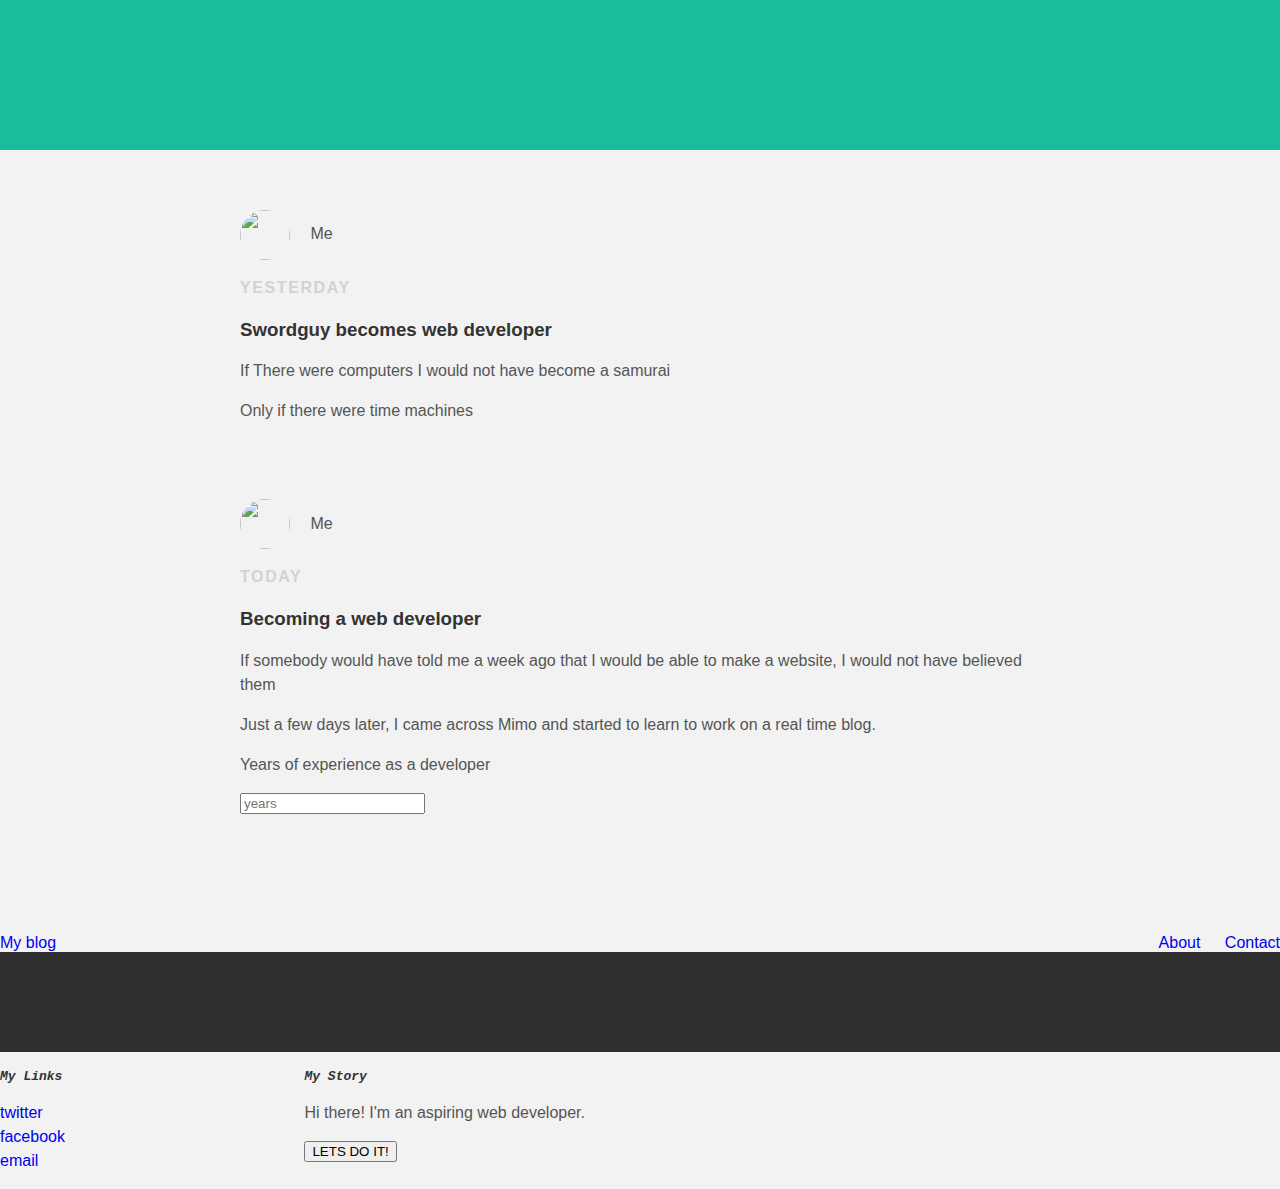
==== index.html @ ae0ec050 "Add files via upload" ====
<!DOCTYPE html>
<html>
<head>
<title>My blog </title>
<link rel="stylesheet" href="style.css">
</head>
<body>
<div id="header"></div>
<div class="post-container">
  <div class="post">
    <div class="post-author">
      <img src="C:\Users\DORA\Desktop\blog\miyamoto-musashi-the-retainer.jpg" width="500" height="350">
      <span>Me</span>
    </div>
    <p class="post-date">Yesterday</p>
    <h3> <strong>Swordguy becomes web developer</strong></h3>
    <div class="post-content">
        <p>If There were computers I would not have become a samurai</p>
        <p>Only if there were time machines</p>
<div class="post-container">
  <div class="post">
    <div class="post-author">
      <img src="C:\Users\DORA\Desktop\blog\me.png">
      <span>Me</span>
    </div>
    <p class="post-date">Today</p>
    <h3> <strong>Becoming a web developer</strong></h3>
    <div class="post-content">
      <p>If somebody would have told me a week ago that I would be able to make a website, I would not have believed them</p>
      <p>Just a few days later, I came across Mimo and started to learn to work on a real time blog.</p>
      <p> Years of experience as a developer </p>
      <input type="text" placeholder="years">

    </div> <!-- about-content -->

    </div> <!-- about- -->

  </div> <!-- container -->
</div> <!-- content -->

  </div>
<a "header-title" href="index.html">My blog </a>
<ul id="header-nav">
<li><a href="about.html">About </a> </li>
<li><a href="contact.html">Contact </a> </li>
</ul>
</div>
<div id="content"></div>
<div class="post-container">
</div>
<div id="footer"></div>
<div class="post-container">
  <div class="column">
    <h4>My Links</h4>
    <p><a href="https://twitter.com/me">twitter </a>
      <br>
      <a href="https://facebook.com/me">facebook </a>
      <br>
      <a href="mailto:immanuelomc@gmail.com">email </a>
    </p>
  </div>
  <div class="column">
    <h4>My Story</h4>
    <p>Hi there! I'm an aspiring web developer.</p>
    <button>LETS DO IT!</button>
  </div>

    </div>
</div>

<script src="script.js"> </script>

</script>
</body>
</html>
---- style.css ----
@@import "http://fonts.googleapis.com/css?family=Montserrat:400,700;";
h3 { font-family: monospace; font-style: oblique;}
h4 {font-family: monospace; font-style: oblique;}

body {color:#555
margin: 0;}
#header { background-color: #1abc9c;
height:150px;
line-height: 150px;
}
#header-title { display:block;
float: left;

font-size: 20px;
font-weight: bold;}
#header-nav {display: block;
float: right;
margin-top: 0;
}
#header-nav li {display: inline;
padding-left: 20px;
}
.container {
  max-width: 1000px;
  margin: 0 auto;
}

#header a {color: white;
text-decoration: none;

text-transform: uppercase;
letter-spacing: 0.1em;}

#header a:hover {color: #222;}

#footer {background-color: #2f2f2f;
padding: 50px 0;}

.column { min-width: 300px;
display: inline-block;
vertical-align: top;}

#footer h4 {color: white;
text-transform: uppercase;
letter-spacing: 0.1em;}

#footer p{color: white;}

a {color: 1abc9c;
text-decoration: none;}

a:hover {color: #F6A623;}

.post {max-width: 800px;
margin: 0 auto;
padding: 60px 0;}

.post-author img, .about-author img {
  width: 50px;
  height: 50px;
  vertical-align: middle;
  border-radius:50%;
}
.post-author span {
  margin-left: 16px;
}

.post-date { color: #D2D2D2;\

font-size: 14px;
font-weight: bold;

text-transform: uppercase;
letter-spacing: 0.1em;}


h1, h2, h3, h4 {color: #333;}

p {
  line-height: 1.5;
}

body {
  margin: 0;
  color: #555;

  font-family: 'Montserrat', sans-serif;
}

.post, .about {
  max-width: 800px;
  margin: 0 auto;
  padding: 60px 0;
}

.about { text-align: center;}

.post-container:nth-child(even) {
  background-color: #f2f2f2;
}
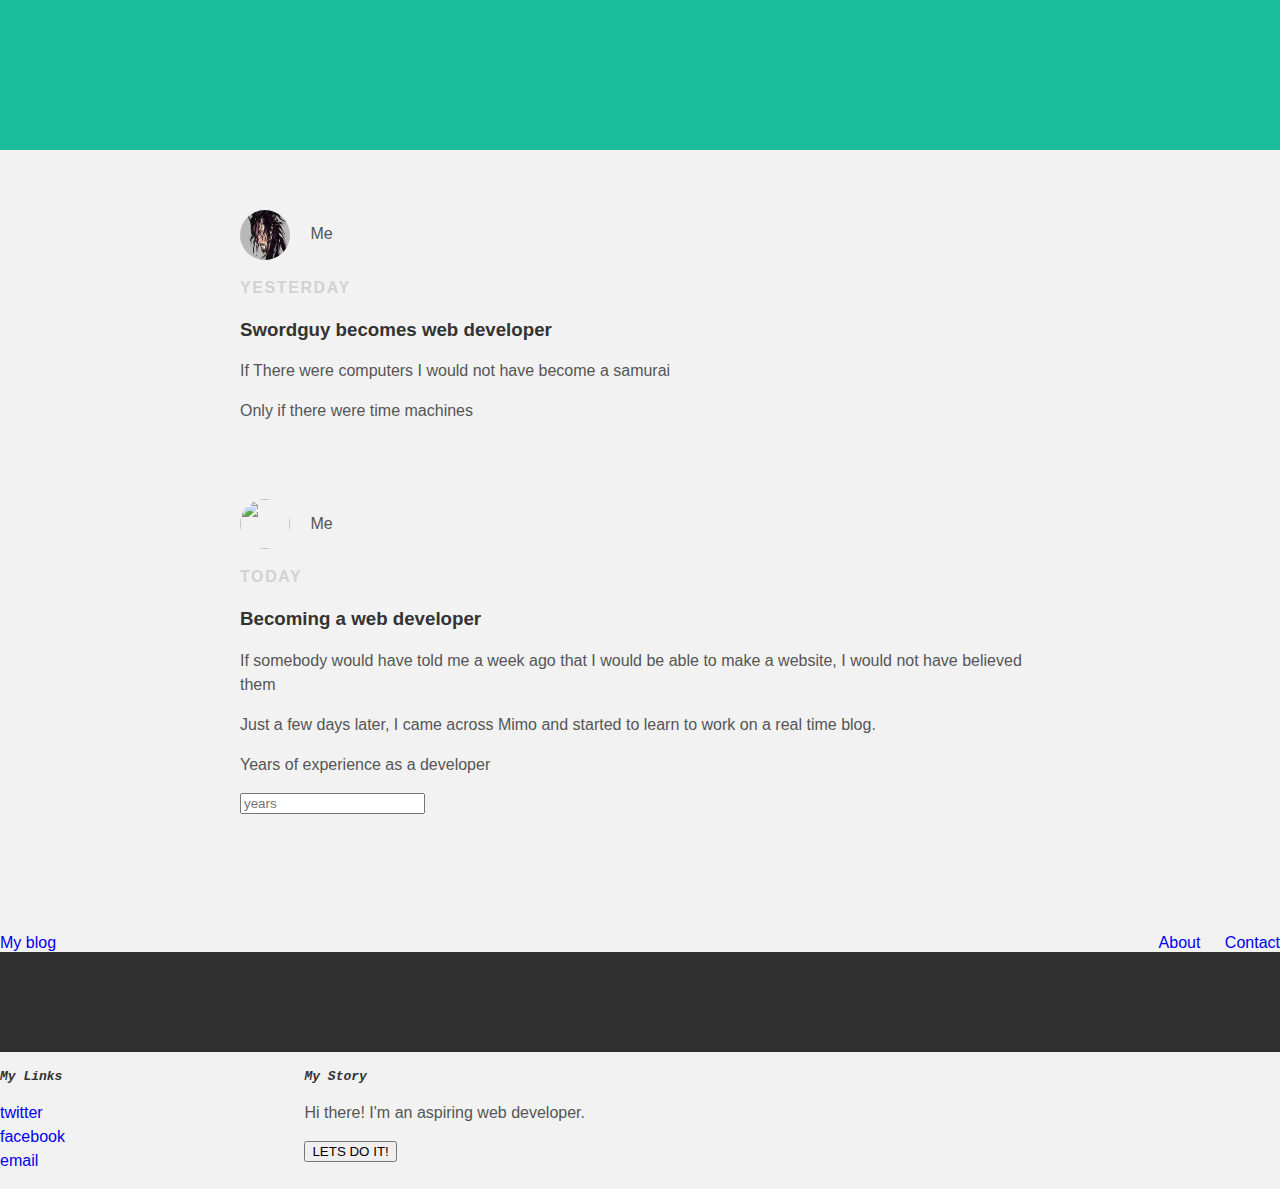
==== commit 05257595: "Update index.html" ====
--- a/index.html
+++ b/index.html
@@ -9,7 +9,7 @@
 <div class="post-container">
   <div class="post">
     <div class="post-author">
-      <img src="C:\Users\DORA\Desktop\blog\miyamoto-musashi-the-retainer.jpg" width="500" height="350">
+      <img src="http://zetame.github.io/miyamoto-musashi-the-retainer.jpg" width="500" height="350">
       <span>Me</span>
     </div>
     <p class="post-date">Yesterday</p>
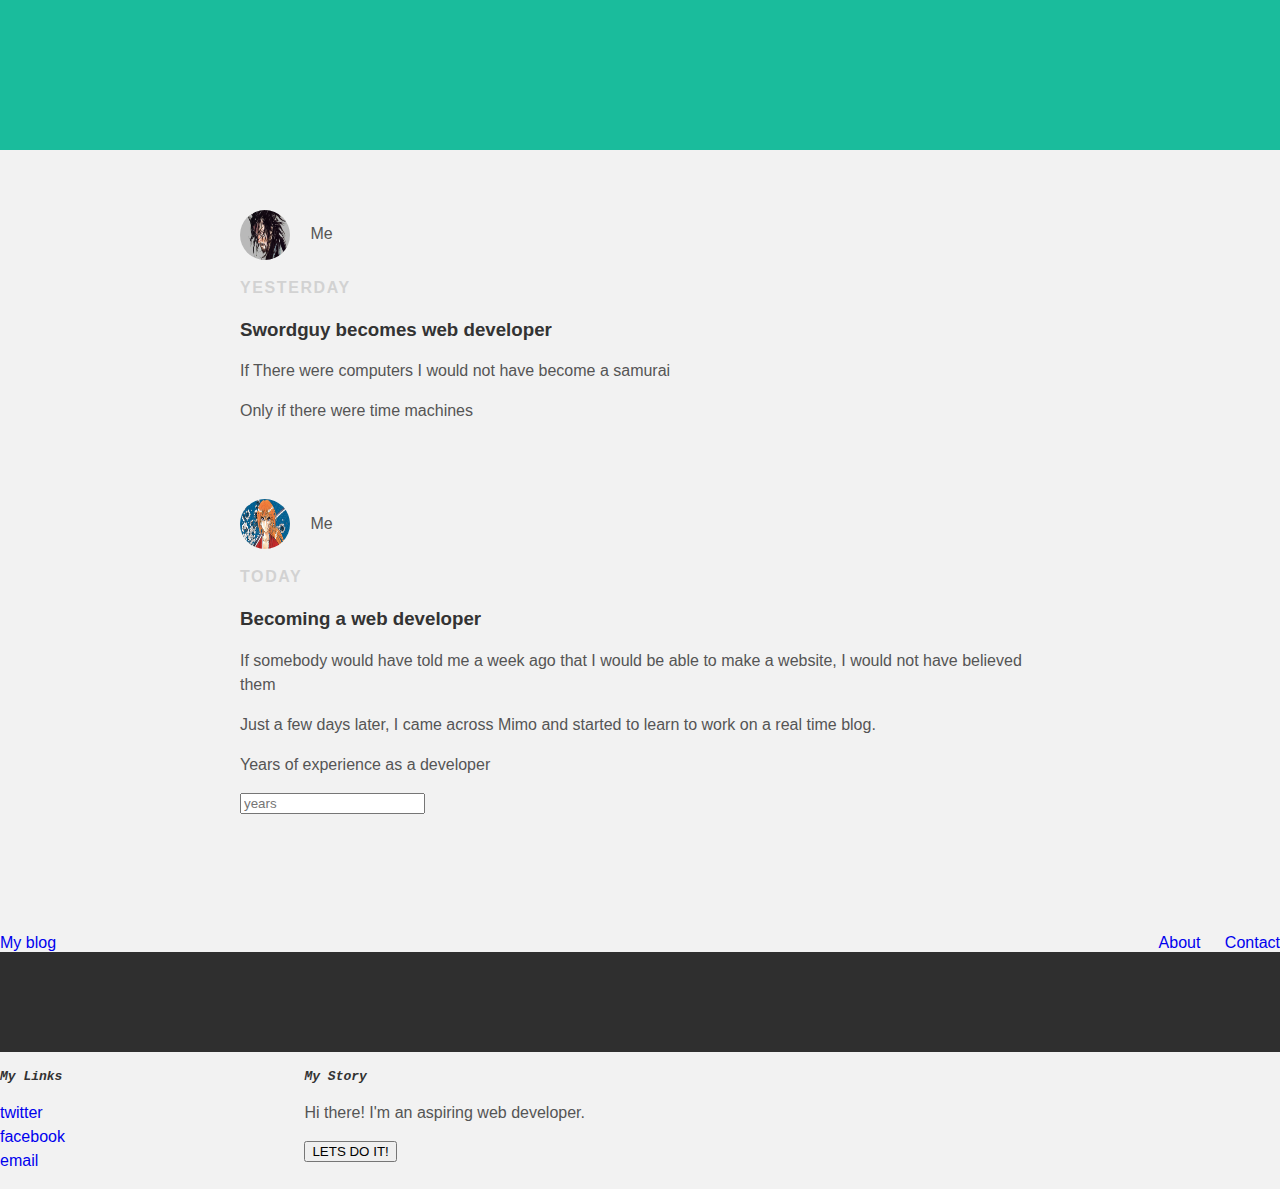
==== commit 26c9147d: "Update index.html" ====
--- a/index.html
+++ b/index.html
@@ -20,7 +20,7 @@
 <div class="post-container">
   <div class="post">
     <div class="post-author">
-      <img src="C:\Users\DORA\Desktop\blog\me.png">
+      <img src="http://zetame.github.io/me.png">
       <span>Me</span>
     </div>
     <p class="post-date">Today</p>
